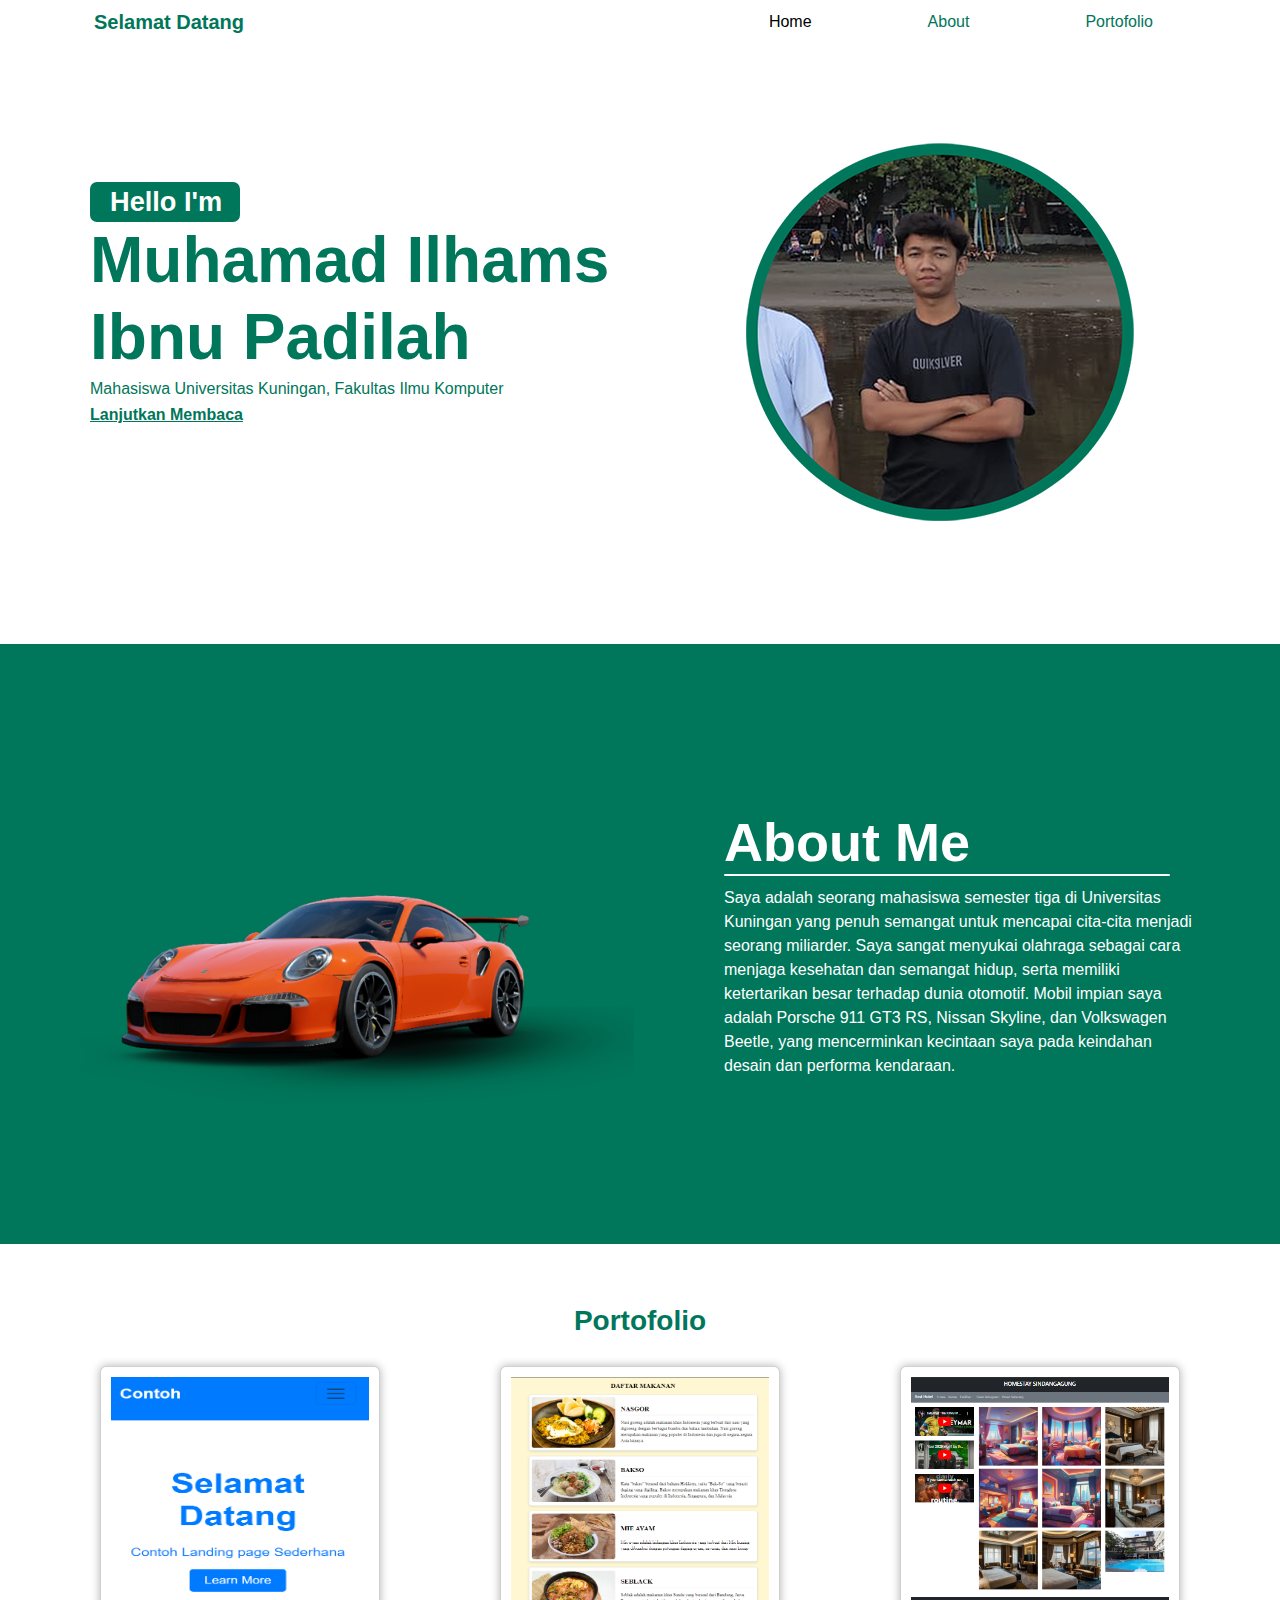
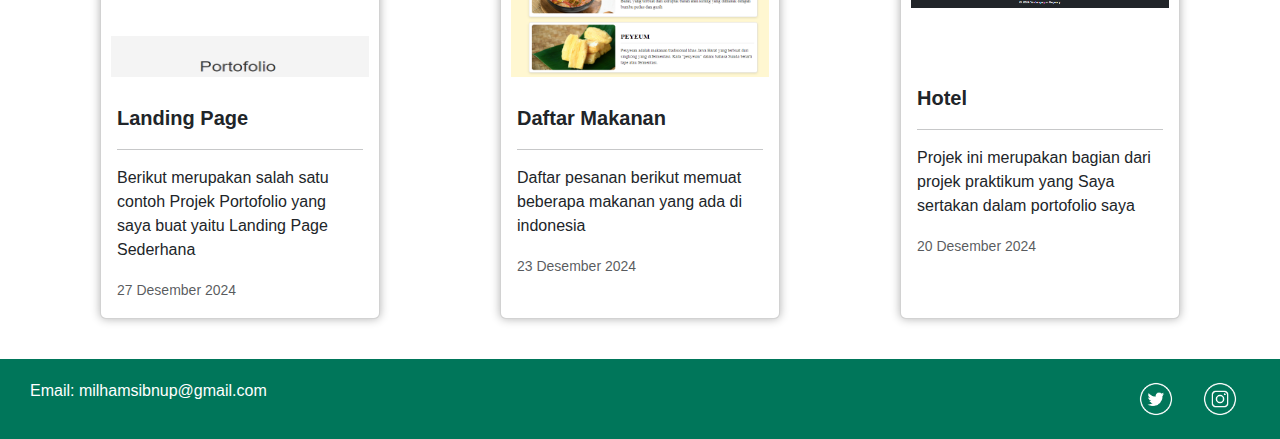
==== index.html @ 54a0c57b "first commit" ====
<!DOCTYPE html>
<html lang="en">
<head>
    <meta charset="UTF-8">
    <meta name="viewport" content="width=device-width, initial-scale=1.0">
    <title>Projek</title>
    <link rel="stylesheet" href="css/bootstrap.min.css">
    <link rel="stylesheet" href="styling.css">
</head>
<body>
    <!--Navbar-->
    <nav class="navbar navbar-expand-md navbar-light">
        <div class="container-fluid">
            <a class="navbar-brand" href="#">
                <span id="welkam">Selamat Datang</span>
            </a>
            <button class="navbar-toggler" type="button" data-bs-toggle="collapse" data-bs-target="#navbarNav" aria-controls="navbarNav" aria-expanded="false" aria-label="Toggle navigation">
                <span class="navbar-toggler-icon"></span>
            </button>
            <div class="collapse navbar-collapse" id="navbarNav">
                <ul class="navbar-nav ms-auto d-flex">
                    <li class="nav-item">
                        <a class="nav-link active" href="#">Home</a>
                    </li>
                    <li class="nav-item">
                        <a class="nav-link" href="#abot">About</a>
                    </li>
                    <li class="nav-item">
                        <a class="nav-link" href="#putih">Portofolio</a>
                    </li>
                </ul>
            </div>
        </div>
    </nav>
    <!--Navbar end-->

    <!--beranda-->
    <main class="container ">
        <div class="konten">
            <div class="box">
            <p id="Hello">Hello I'm</p>
            </div>
            <h1 id="nama">Muhamad Ilhams Ibnu Padilah</h1>
            <p id="bawah">Mahasiswa Universitas Kuningan, Fakultas Ilmu Komputer</p>
            <a href="#hijau" id="tombol">Lanjutkan Membaca</a>
        </div>
        <div class="gambar">
            <img src="gambar/gue.png" alt="gambar">
        </div>
    </main>
    <!--endberanda-->

    <!--About-->
    <div class="about" id="abot">
        <img src="gambar/porsche.png">
        <div class="teksabout" id="hijau">
            <h3 class="abt"  style="font-weight: bold;"" >About Me</h3>
                <div class="strip"></div>
            <p id="text">
                Saya adalah seorang mahasiswa semester tiga
                di Universitas Kuningan yang penuh semangat 
                untuk mencapai cita-cita menjadi seorang miliarder. 
                Saya sangat menyukai olahraga sebagai cara menjaga 
                kesehatan dan semangat hidup, 
                serta memiliki ketertarikan besar terhadap dunia otomotif. 
                Mobil impian saya adalah
                Porsche 911 GT3 RS, Nissan Skyline, dan Volkswagen Beetle, 
                yang mencerminkan kecintaan saya pada keindahan desain dan performa kendaraan.
            </p>
        </div>
    </div>
    <!--endabout-->

    <!--projek-->
    <div id="putih" class="container-fluid">
        <h3 id="port"">Portofolio</h3>
        <div class="row justify-content-center">
            <!--Porto1-->
            <div class="col">
                <div class="card h-100">
                    <img src="gambar/landingpage.png" class="img-fluid rounded">
                    <div class="card-body">
                        <a href="landingpage.html" target="_blank" class="card-title stretched-link">
                            Landing Page                        
                        </a> 
                        <hr class="container-fluid">
                        <p class="card-text">Berikut merupakan salah satu contoh Projek Portofolio 
                            yang saya buat yaitu Landing Page Sederhana
                        </p>
                        <p class="card-text"><small class="text-muted">27 Desember 2024</small></p>
                    </div>    
                </div>
            </div>
            <div class="col">
                <div class="card h-100">
                    <img src="gambar/daftarmakanan.png" class="img-fluid rounded">
                    <div class="card-body">
                        <a href="daftarmenu.html" target="_blank" class="card-title stretched-link">
                            Daftar Makanan
                        </a>
                        <hr class="container-fluid">
                        <p class="card-text">Daftar pesanan berikut memuat beberapa
                            makanan yang ada di indonesia
                        </p>
                            <p class="card-text"><small class="text-muted">23 Desember 2024</small> </p>
                    </div>
                </div>
            </div>
            <div class="col">
                <div class="card h-100">
                    <img src="gambar/hottel (2).png" class="img-fluid rounded">
                    <div class="card-body">
                        <a href="hotel/tugasss.html" target="_blank" class="stretched-link card-title">Hotel</a>
                        <hr class="container-fluid">
                        <p class="card-text">Projek ini merupakan bagian dari projek praktikum yang Saya
                            sertakan dalam portofolio saya
                        </p>
                        <p class="card-text"> <small class="text-muted">20 Desember 2024</small> </p>
                    </div>
                </div>
            </div>
        </div>
    </div>
    <!--endprojek-->
    <!--Footer-->
    <footer>
        <div class="contact">
            <p>Email: <a href="mailto:milhamsibnup@gmail.com">milhamsibnup@gmail.com</a></p>
            <div id="imgfoot">
                <a href="https://x.com/IbnuLionel37071/photo" target="_blank" aria-label="Twitter">
                    <img id="gmbr" src="gambar/twitter.png" alt="Twitter">
                </a>
                <a href="https://www.instagram.com/ilhms27/profilecard/?igsh=ZDhjMnczZGg1d2lj" target="_blank" aria-label="Instagram">
                    <img id="gmbr" src="gambar/ig.png" alt="Instagram">
                </a>
            </div>
        </div>
    </footer>
    
    <!--end-->
    <script src="js/bootstrap.min.js"></script>
</body>
</html>
---- styling.css ----
body{
    background-color:  #ffffff;
    font-family: Helvetica, sans-serif;
    width: 100%;
    overflow-x: hidden;

}
.navbar{
    background-color: #ffffff;
    padding: 2px;
}
.navbar-toggler{
    margin-right: 0;
    border: none;
    fill: #00765a;
}
.row{
    margin-right: 0;
    margin-left: 0;
}
.nav-links {
    text-decoration: none;
}
.nav-link:hover{
    text-decoration: underline;
}

#welkam{
    color:#00765a;
    margin-left: 80px;
    font-weight: bold;
}

#navbarNav{
    margin-right: 5px;
}
.container{
    color: #00765a;
    width: 100%;
    height: 600px;
    margin: 0;
    padding: 0;
    padding-top: 3%;
    padding-bottom: 10%;
    display: flex;
    justify-content: space-between;
}
.konten{
    margin-top: 100px;
    margin-left: 90px;
    width: 80%;
    
}
.gambar{
    max-width: 250px;
    margin-right: 200px;
}
.box{
    background-color: #00765a;
    border-radius: 7px;
    width: 150px;
    height: 40px;
    font-size: 9rem;
}
#Hello{
    margin-left: 20px;
    font-size: 1.7rem;
    font-weight: bold;
    color:  #ffffff;
    margin-bottom: 5px;
    width: 150px;
}
#nama {
    font-weight: bold;
    color:#00765a;
    margin-bottom: 1px;
    font-size: 4rem;
}
#bawah{
    margin-bottom: 2px;
}
#tombol{
    color: #00765a;
    text-decoration: underline;
    text-decoration-color: #00765a;
    text-decoration-style: solid;
    font-weight: bold;
}
@media (max-width: 768px) {
    #welkam {
        margin-left: 10px; 
    }
    .container{
        margin-left: -50px;
        flex-direction: column;
        height: auto;
        align-items: center;
    }
}
.about{
    margin: 0;
    background-color: #00765a;
    color: #ffffff;
    height: 600px;
    display: flex;
    justify-content: flex-end;
    align-items: center;
    padding-right: 40px;
}
.abt{
    margin: 0;
    font-size: 54px;
}
.strip{
    background-color: #ffffff;
    height: 2px;
    border-radius: 2px;
    width: 90%;
    margin-bottom: 10px;
}
.teksabout{
    align-items: center;
    width: 40%;
    margin-right: 20px;
}
#text{
    margin: 10px 0 0;
    font-size: 16px;
    padding-right: 20px;
}
footer {
    background-color:#00765a; 
    color:#ffffff;           
    text-align: center;       
    padding: 0px 30px;                   
    width: 100%;     
    height: auto;                    
}
.nav-link {
    color: #00765a;
    margin-right: 100px;
}
.row{
    row-gap: 20px;
    column-gap: 0px;
}
#putih{
    padding: 40px;
    color: #00765a;
}
#port{
    padding: 20px;
    font-weight: bold;
    display: flex;
    justify-content: center;
}
.card img{
    padding: 10px;
    max-height: 320px;
}
.about img{
    display: flex;
    justify-content: flex-start;
    max-width: 600px;
    margin-right: 90px;
    border-radius: 5px;
    
}
.card{
    width: 100%;
    max-width: 280px;
    box-shadow: 0 0 10px rgb(0, 0, 0, 0.3);
    margin: auto;
    transition: transform 0.3s, background-color 0.3s;
    cursor: pointer;
}
.card:hover{
    transform: scale(1.1);
    background-color: #efeeee;
}
.card:active{
    transform: scale(1.2);
}
.card-title{
    text-decoration: none;
    font-weight: bold;
    font-size: 20px;
}
#gmbr{
    max-width: 60px;
}
.contact{
    display: flex;
    justify-content: space-between;
    padding: 10px 0px;
    text-decoration: none;
    align-items: center;
}
.contact a{
    text-decoration: none;
    color: #ffffff;
}

@media (max-width: 768px){
    .about{
            justify-content: center;
    }
    .teksabout{
        width: 100%;
        margin-left: 20px;
    }
    .card{
        width: 300px;
    }
    .about img{
        display: none;
    }
}
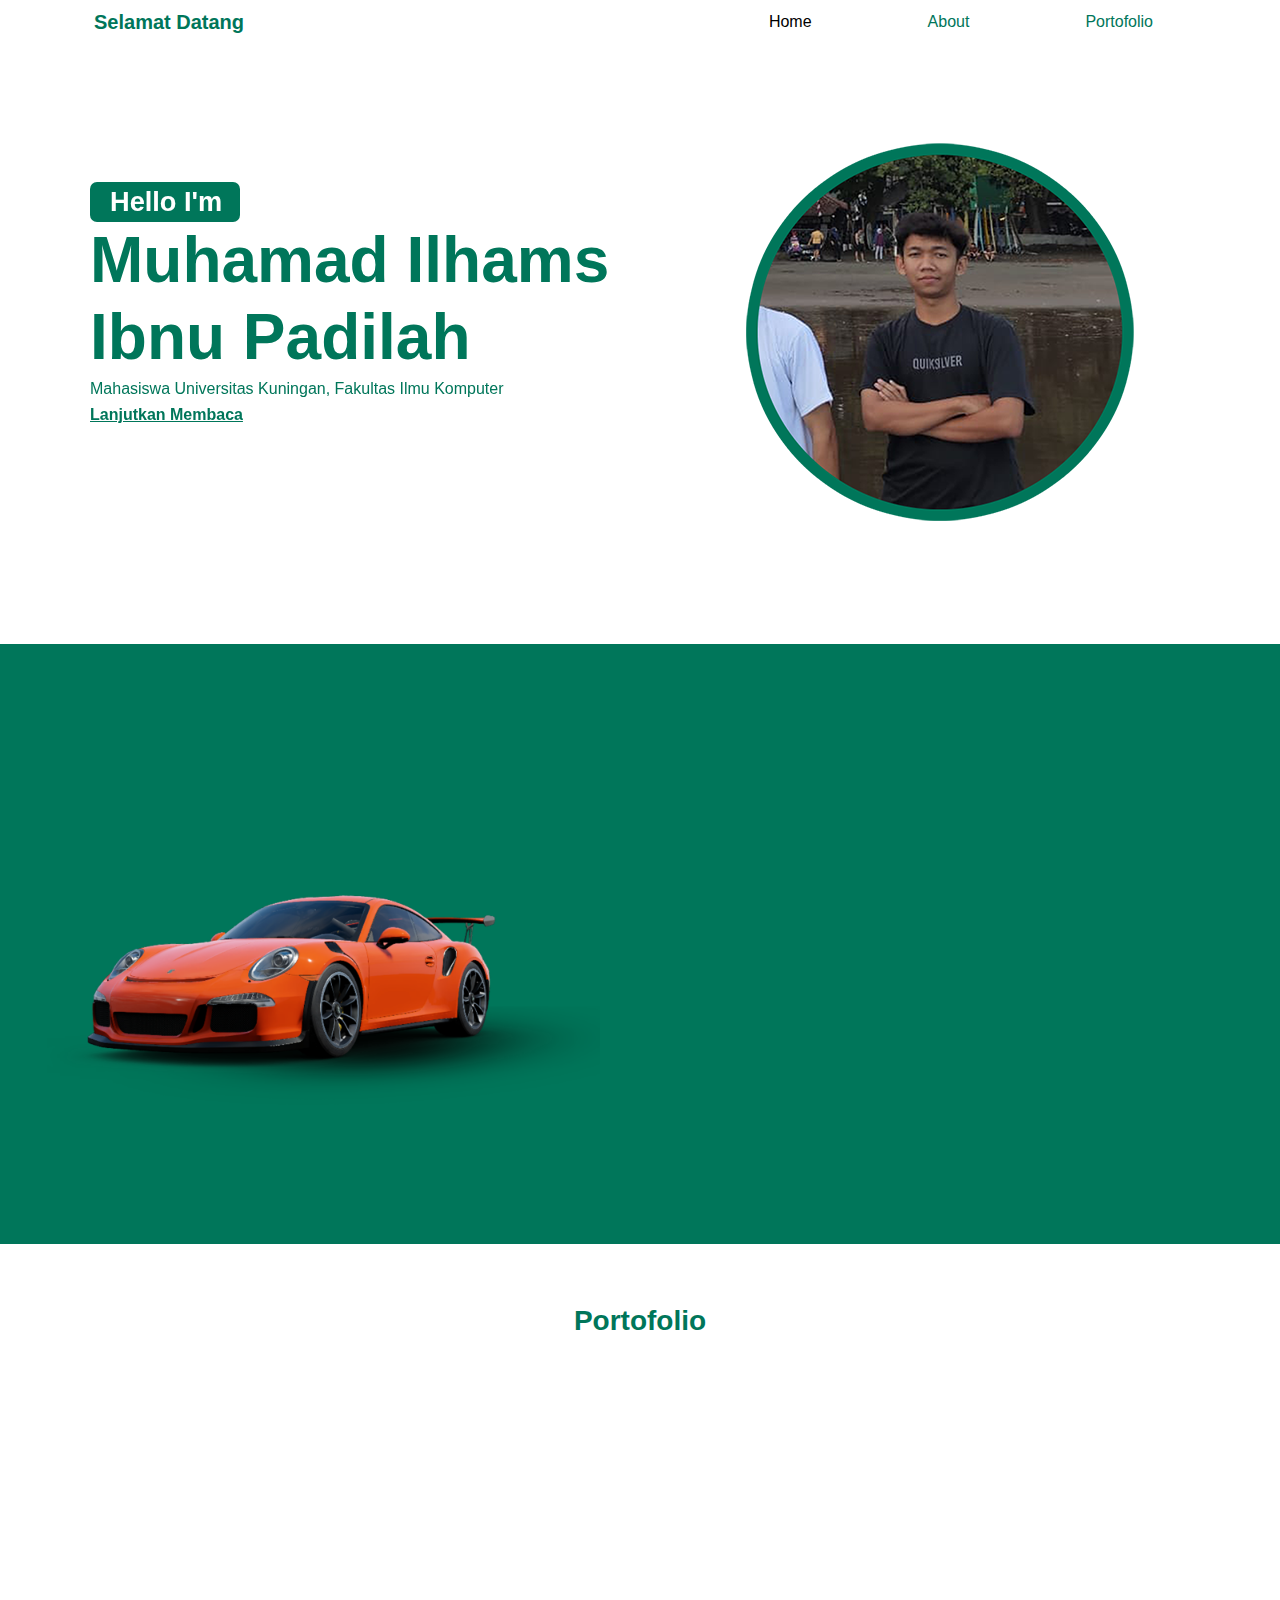
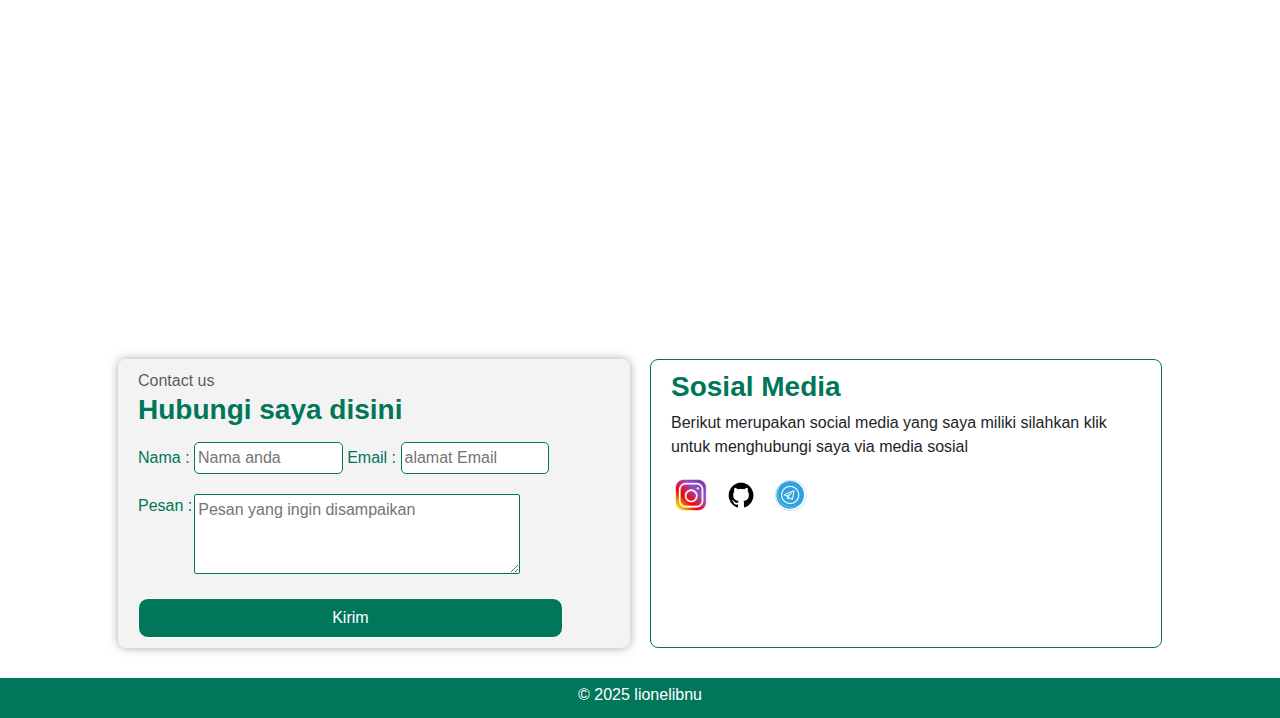
==== commit bb1b3f16: "Pesan commit yang menjelaskan perubahan" ====
--- a/index.html
+++ b/index.html
@@ -5,11 +5,14 @@
     <meta name="viewport" content="width=device-width, initial-scale=1.0">
     <title>Projek</title>
     <link rel="stylesheet" href="css/bootstrap.min.css">
+    <link href="https://unpkg.com/aos@2.3.1/dist/aos.css" rel="stylesheet">
     <link rel="stylesheet" href="styling.css">
+    
+
 </head>
 <body>
     <!--Navbar-->
-    <nav class="navbar navbar-expand-md navbar-light">
+    <nav class="navbar navbar-expand-lg navbar-light">
         <div class="container-fluid">
             <a class="navbar-brand" href="#">
                 <span id="welkam">Selamat Datang</span>
@@ -36,7 +39,7 @@
 
     <!--beranda-->
     <main class="container ">
-        <div class="konten">
+        <div data-aos="fade-right" class="konten">
             <div class="box">
             <p id="Hello">Hello I'm</p>
             </div>
@@ -53,7 +56,7 @@
     <!--About-->
     <div class="about" id="abot">
         <img src="gambar/porsche.png">
-        <div class="teksabout" id="hijau">
+        <div data-aos="fade-left" class="teksabout" id="hijau">
             <h3 class="abt"  style="font-weight: bold;"" >About Me</h3>
                 <div class="strip"></div>
             <p id="text">
@@ -76,9 +79,9 @@
         <h3 id="port"">Portofolio</h3>
         <div class="row justify-content-center">
             <!--Porto1-->
-            <div class="col">
+            <div data-aos="flip-left" class="col">
                 <div class="card h-100">
-                    <img src="gambar/landingpage.png" class="img-fluid rounded">
+                    <img src="gambar/landing.png" class="img-fluid rounded">
                     <div class="card-body">
                         <a href="landingpage.html" target="_blank" class="card-title stretched-link">
                             Landing Page                        
@@ -91,7 +94,7 @@
                     </div>    
                 </div>
             </div>
-            <div class="col">
+            <div data-aos="flip-left" class="col">
                 <div class="card h-100">
                     <img src="gambar/daftarmakanan.png" class="img-fluid rounded">
                     <div class="card-body">
@@ -106,7 +109,7 @@
                     </div>
                 </div>
             </div>
-            <div class="col">
+            <div data-aos="flip-left" class="col">
                 <div class="card h-100">
                     <img src="gambar/hottel (2).png" class="img-fluid rounded">
                     <div class="card-body">
@@ -122,22 +125,55 @@
         </div>
     </div>
     <!--endprojek-->
+
+    <!--email-->
+    <div id="imel">
+        <form action="https://formspree.io/f/xlddodop" method="post">
+            <h8 class="text-body-secondary mb-0">Contact us</h8>
+            <h3 class="mb-3"> Hubungi saya disini</h3>
+            <div class="isiemail">
+                <label>Nama :</label>
+                <input type="text" placeholder="Nama anda">
+                <label>Email :</label>
+                <input type="email" name="email" placeholder="alamat Email">
+                <div id="komentar">
+                    <label for="komentar">Pesan :</label><br>
+                    <textarea name="message" placeholder="Pesan yang ingin disampaikan" rows="3" cols="40"></textarea>
+                </div>
+                <br>
+                <button type="submit"> Kirim </button>
+            </div>
+        </form>
+        <div class="kontak">
+            <h3>Sosial Media</h3>
+            <p>Berikut merupakan social media yang saya miliki
+                silahkan klik untuk menghubungi saya via media sosial
+            </p>
+            <div id="sosmed">
+                <a href="https://www.instagram.com/ilhms27/profilecard/?igsh=ZDhjMnczZGg1d2lj">
+                <img class="gmbrsos" src="gambar/pngwing.com (12).png"><br>
+                </a>
+                <a href="https://github.com/lionelibnu">
+                    <img class="gmbrsos" src="gambar/pngwing.com (11).png">
+                    </a>
+                <a href="https://telegram.org/dl">
+                    <img class="gmbrsos" src="gambar/tele (2).png">
+                    </a>
+            </div>
+        </div>
+    </div>
+    <!--end-->
+
     <!--Footer-->
     <footer>
-        <div class="contact">
-            <p>Email: <a href="mailto:milhamsibnup@gmail.com">milhamsibnup@gmail.com</a></p>
-            <div id="imgfoot">
-                <a href="https://x.com/IbnuLionel37071/photo" target="_blank" aria-label="Twitter">
-                    <img id="gmbr" src="gambar/twitter.png" alt="Twitter">
-                </a>
-                <a href="https://www.instagram.com/ilhms27/profilecard/?igsh=ZDhjMnczZGg1d2lj" target="_blank" aria-label="Instagram">
-                    <img id="gmbr" src="gambar/ig.png" alt="Instagram">
-                </a>
-            </div>
-        </div>
+        <p>&copy; 2025 lionelibnu</p>
     </footer>
     
     <!--end-->
     <script src="js/bootstrap.min.js"></script>
+    <script src="https://unpkg.com/aos@2.3.1/dist/aos.js"></script>
+    <script>
+        AOS.init();
+      </script>
 </body>
 </html>--- a/styling.css
+++ b/styling.css
@@ -90,11 +90,30 @@
     #welkam {
         margin-left: 10px; 
     }
+    
     .container{
         margin-left: -50px;
         flex-direction: column;
         height: auto;
         align-items: center;
+        text-align: center;
+    }
+    .box{
+        display: flex;
+        margin-left: 30%;
+    }
+    .container img {
+        width: 130%;
+        margin-left: 100px;
+    }
+    .about{
+        display: flex;
+        align-items: center;
+        text-align: center;
+        justify-content: center;
+    }
+    .about img{
+        width: 100%;
     }
 }
 .about{
@@ -103,7 +122,7 @@
     color: #ffffff;
     height: 600px;
     display: flex;
-    justify-content: flex-end;
+    justify-content: space-between;
     align-items: center;
     padding-right: 40px;
 }
@@ -128,14 +147,7 @@
     font-size: 16px;
     padding-right: 20px;
 }
-footer {
-    background-color:#00765a; 
-    color:#ffffff;           
-    text-align: center;       
-    padding: 0px 30px;                   
-    width: 100%;     
-    height: auto;                    
-}
+
 .nav-link {
     color: #00765a;
     margin-right: 100px;
@@ -201,6 +213,99 @@
     color: #ffffff;
 }
 
+#imel{
+    display: flex;
+    justify-content:center;
+    gap: 20px;
+}
+#imel h3{
+    font-weight: bold;
+    color: #00765a;
+}
+form{
+    width: 40%;
+    color:#00765a;
+    background-color: #f3f3f3;
+    border-radius: 8px;
+    padding: 10px 20px;
+    margin-bottom: 30px;
+    box-shadow: 0 0 10px rgba(135, 133, 133, 0.7);    
+}
+.isiemail{
+    width: 90%;
+}
+.isiemail input{
+    border-radius: 5px;
+    border: 1px solid;
+    border-color: #00765a;
+    padding: 3px;
+    width: 35%;
+    margin-bottom: 20px;
+}
+.isiemail button{
+    background-color: #00765a;
+    border: 1px solid;
+    border-radius: 10px;
+    padding: 7px;
+    border-color: #ffffff;
+    color: #ffffff;
+    width: 100%;
+    transition: background-color 0.3s;
+}
+.isiemail button:hover{
+    background-color:#03daa7;
+}
+#komentar{
+    display: flex;
+    justify-content: flex-start;
+    width: 90%;
+}
+#komentar label{
+    text-align: right;
+}
+#komentar textarea{
+    flex: 1;
+    border-radius: 5px;
+    border: 1px solid;
+    border-color: #00765a;
+    padding: 3px;
+    margin-left: 2px;
+    border-radius: 2px;
+}
+.kontak{
+    width: 40%;
+    background-color:#ffffff;
+    border: 1px solid;
+    border-color: #00765a;
+    border-radius: 8px;
+    padding: 10px 20px;
+    margin-bottom: 30px;
+}
+
+#sosmed{
+    display: flex;
+    justify-content: flex-start;
+    gap: 10px;
+}
+#sosmed a{
+    text-decoration: none;
+
+}
+
+.gmbrsos{
+    width: 40px;
+    height: 40px;
+    object-fit: contain; /
+}
+footer {
+    background-color:#00765a; 
+    color:#ffffff;           
+    text-align: center;       
+    padding: 5px;                   
+    width: 100%;     
+    height: 40px;                    
+}
+
 @media (max-width: 768px){
     .about{
             justify-content: center;
@@ -215,4 +320,19 @@
     .about img{
         display: none;
     }
+    #imel{
+        display: block;
+    }
+    form{
+        width: 80%;
+        margin-left: 35px;
+    }
+    .isiemail{
+        display:inline;
+        font-size: 50%;
+    }
+    .kontak{
+        width: 80%;
+        margin-left: 35px;
+    }
 }